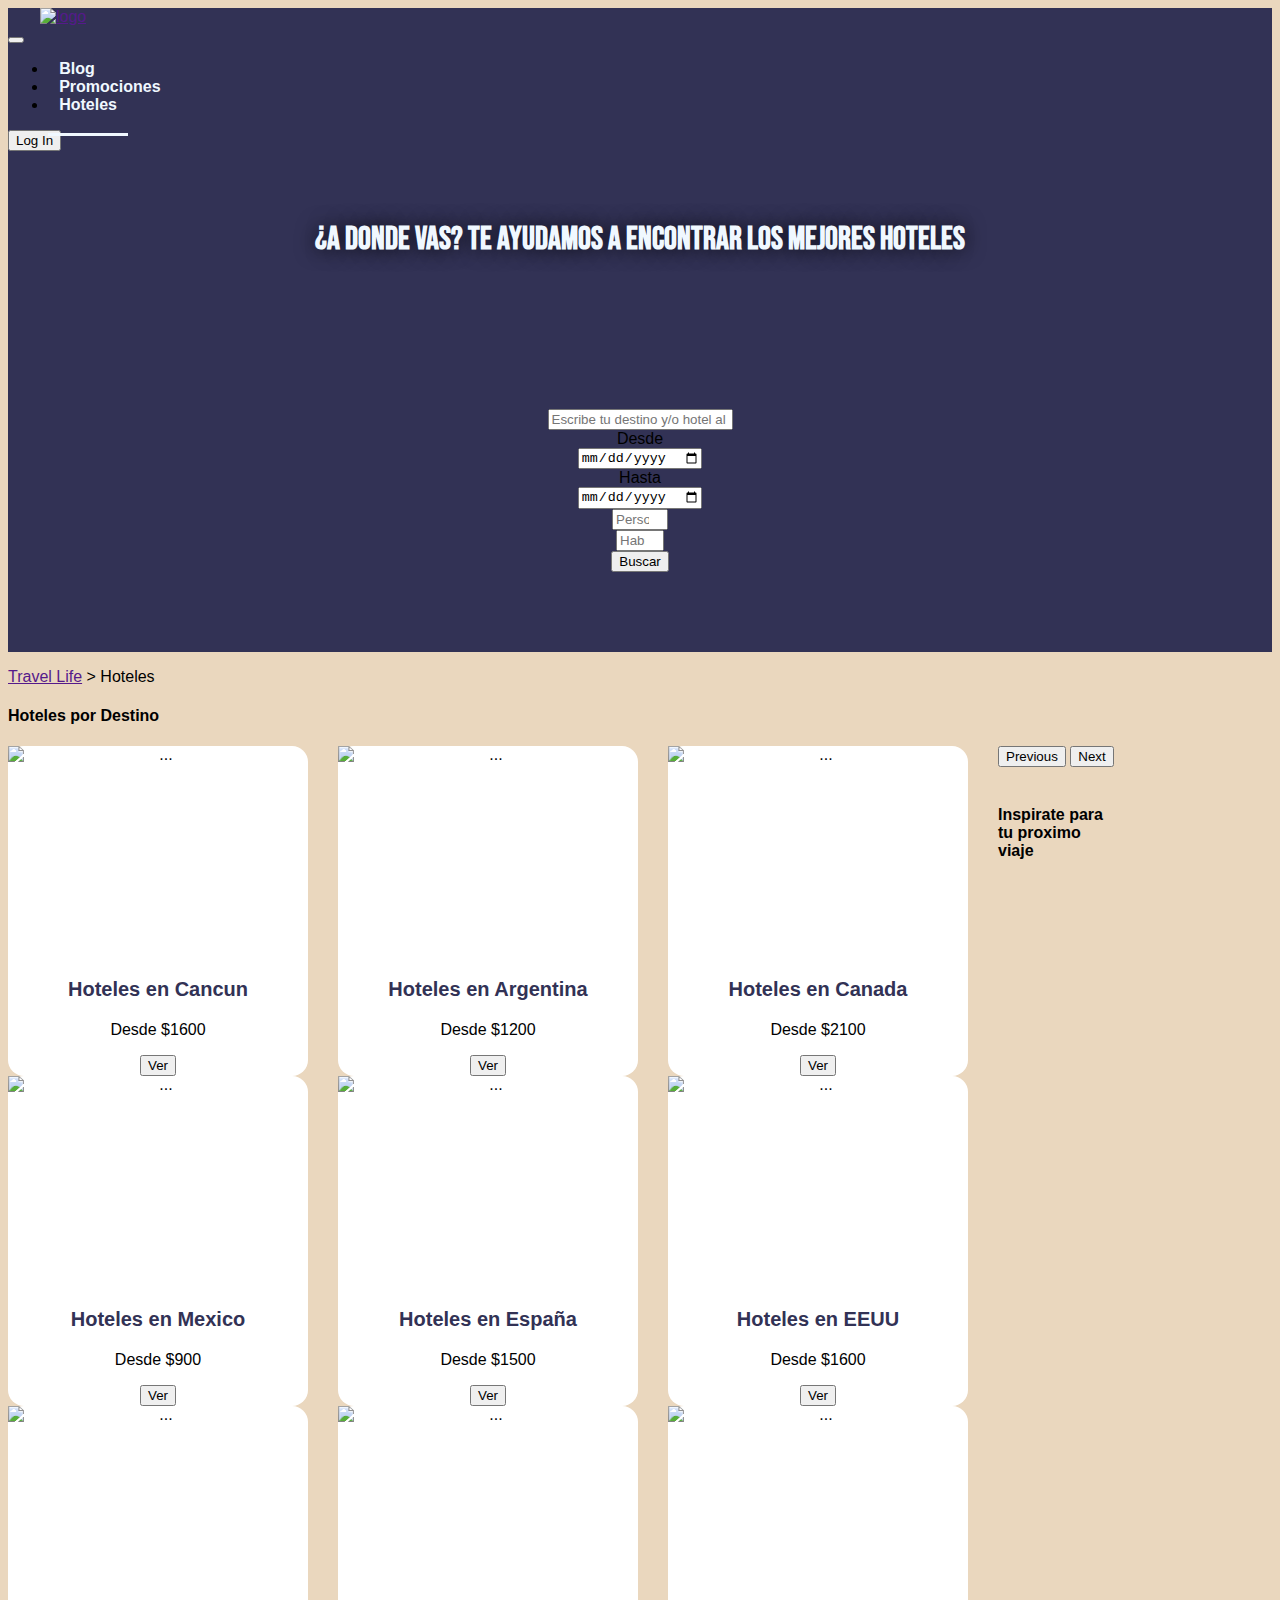
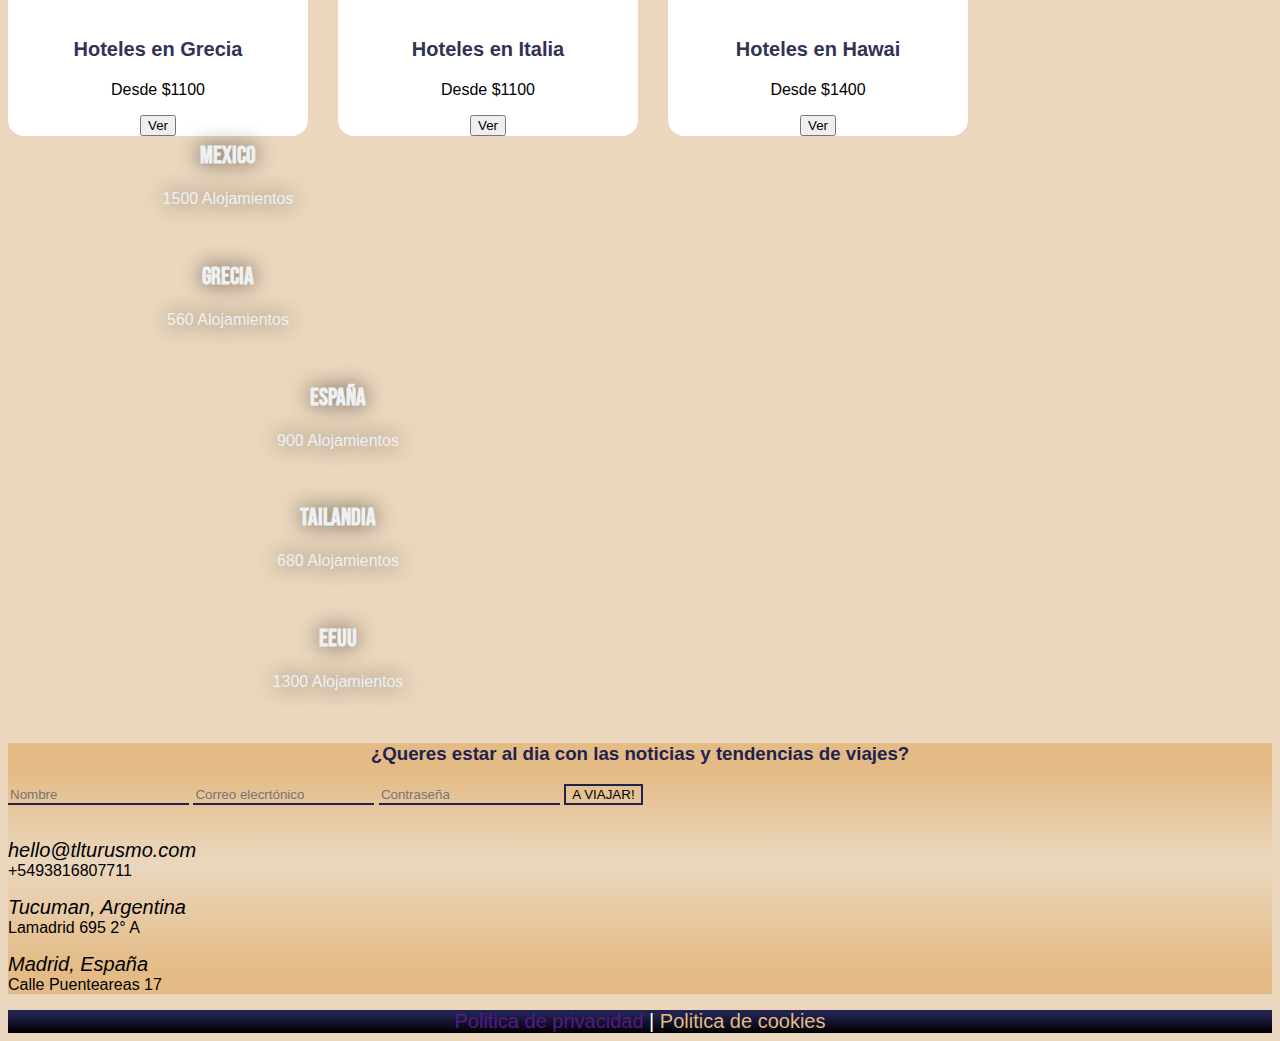
==== hoteles.html @ d71d04fd "cuadrado todo" ====
<!doctype html>
<html lang="en">

<head>
    <!-- Required meta tags -->
    <meta charset="utf-8">
    <meta name="viewport" content="width=device-width, initial-scale=1">

    <!-- Bootstrap CSS -->
    <link href="https://cdn.jsdelivr.net/npm/bootstrap@5.0.1/dist/css/bootstrap.min.css" rel="stylesheet"
        integrity="sha384-+0n0xVW2eSR5OomGNYDnhzAbDsOXxcvSN1TPprVMTNDbiYZCxYbOOl7+AMvyTG2x" crossorigin="anonymous">

    <!-- link css proyecto -->


    <link rel="stylesheet" href="hotelesstyle.css">
    <link rel="preconnect" href="https://fonts.gstatic.com">
    <link href="https://fonts.googleapis.com/css2?family=Bebas+Neue&display=swap" rel="stylesheet">
    <!-- CDN iconos-font-awesome -->
    <link rel="stylesheet" href="https://cdnjs.cloudflare.com/ajax/libs/font-awesome/5.15.3/css/all.min.css"
        integrity="sha512-iBBXm8fW90+nuLcSKlbmrPcLa0OT92xO1BIsZ+ywDWZCvqsWgccV3gFoRBv0z+8dLJgyAHIhR35VZc2oM/gI1w=="
        crossorigin="anonymous" />
    <title>Hoteles</title>
</head>

<body>
    <!-- SECCION NAVBAR -->
    <section class="sticky-top">
        <nav class="navbar navbar-expand-lg navbar-light container-fluid barra-nav">
            <div class="me-5">
                <a href=""><img class="logo" src="imagenes/OPCION MAS NEGRITA.png" alt="logo"></a>
            </div>
            <button class="navbar-toggler bg-light" type="button" data-bs-toggle="collapse"
                data-bs-target="#navbarSupportedContent" aria-controls="navbarSupportedContent" aria-expanded="false"
                aria-label="Toggle navigation">
                <span class="navbar-toggler-icon bg-light"></span>
            </button>
            <div class="collapse navbar-collapse" id="navbarSupportedContent">
                <ul class="navbar-nav me-auto mb-2 ml-auto mb-lg-0">
                    <li class="nav-item  my-2 me-2 mx-lg-3">
                        <a class="barra-link" href="#"> <b>Blog</b> </a>
                    </li>
                    <li class="nav-item my-2 me-2 mx-lg-3">
                        <a class="barra-link" href="./promociones.html"> <b>Promociones</b> </a>
                    </li>
                    <li class="nav-item my-2 me-2 mx-lg-3">
                        <a class=" barra-link1" href="./hoteles.html"> <b>Hoteles</b></a>
                    </li>
                </ul>
                <div>
                    <button class="btn btn-secondary" type="button">
                        <i class="fas fa-user"></i> Log In
                    </button>
                </div>
            </div>
        </nav>
    </section>
    <!-- SECCION HEADER -->
    <header>
        <div class="container-fluid sub-header">
            <h1 class="mb-0">¿A donde vas? Te ayudamos a encontrar los mejores Hoteles</h1>
        </div>
        <div class="hoteles-nav mb-2">
            <form class="row gx-3 gy-2 align-items-center">
                <div class="col-lg-4">
                    <label class="visually-hidden" for="specificSizeInputdate"></label>
                    <div class="input-group">
                        <div class="input-group-text"><i class="fas fa-map-marker-alt"></i></div>
                        <input type="text" class="form-control" aria-label="Sizing example input"
                            placeholder="Escribe tu destino y/o hotel al que quieras ir">
                    </div>
                </div>
                <div class="col-lg-3">
                    <div class="mb-2">
                        <label class="visually-hidden" for="specificSizeInputGroupUsername"></label>
                        <div class="input-group">
                            <div class="input-group-text">Desde</div>
                            <input type="date" class="form-control" id="specificSizeInputGroupUsername"
                                placeholder="Desde">
                        </div>
                    </div>
                    <div>
                        <label class="visually-hidden" for="specificSizeInputGroupUsername"></label>
                        <div class="input-group">
                            <div class="input-group-text">Hasta</div>
                            <input type="date" class="form-control" id="specificSizeInputGroupUsername"
                                placeholder="Habitaciones">
                        </div>
                    </div>
                </div>
                <div class="col-lg-3">
                    <div class="mb-2">
                        <label class="visually-hidden" for="specificSizeInputGroupUsername"></label>
                        <div class="input-group">
                            <div class="input-group-text"><i class="fas fa-user"></i></div>
                            <input type="number" min="0" max="10" class="form-control"
                                id="specificSizeInputGroupUsername" placeholder="Personas">
                        </div>
                    </div>
                    <div>
                        <label class="visually-hidden" for="specificSizeInputGroupUsername"></label>
                        <div class="input-group">
                            <div class="input-group-text"><i class="fas fa-bed"></i></div>
                            <input type="number" min="0" max="6" class="form-control"
                                id="specificSizeInputGroupUsername" placeholder="Habitaciones">
                        </div>
                    </div>
                </div>
                <div class="col-lg-2">
                    <button type="submit" class="btn btn-primary btn-lg">Buscar</button>
                </div>
            </form>
        </div>
    </header>

    <main>
        <!-- SECCION CARDS IMAGENES -->
        <section class="container">
            <div>
                <p><a href="">Travel Life</a> > Hoteles</p>
            </div>
            <div>
                <h4><b>Hoteles por Destino</b></h4>
            </div>
            <div id="carouselExampleControls" class="carousel slide" data-bs-ride="carousel">
                <div class="carousel-inner" role="listbox">
                    <div class="carousel-item active mb-2">
                        <div class="col-lg-4" style="float:left;">
                            <div class="card hoteles mb-2">
                                <img src="imagenes/1 hotel all inclusive.jpg" class="card-img-top" alt="...">
                                <div class="card-body">
                                    <h3>Hoteles en Cancun</h3>
                                    <p class="card-text"> Desde $1600</p>
                                    <button type="button" class="btn btn-secondary">Ver</button>
                                </div>
                            </div>
                        </div>
                        <div class="col-lg-4" style="float: left;">
                            <div class="card hoteles mb-2">
                                <img src="imagenes/2 hotel barcelona pieza.jpg" class="card-img-top" alt="...">
                                <div class="card-body">
                                    <h3>Hoteles en Argentina</h3>
                                    <p class="card-text"> Desde $1200</p>
                                    <button type="button" class="btn btn-secondary">Ver</button>
                                </div>
                            </div>
                        </div>
                        <div class="col-lg-4" style="float: left;">
                            <div class="card hoteles mb-2">
                                <img src="imagenes/3 hotel cama con luces.jpg" class="card-img-top" alt="...">
                                <div class="card-body">
                                    <h3>Hoteles en Canada</h3>
                                    <p class="card-text"> Desde $2100</p>
                                    <button type="button" class="btn btn-secondary">Ver</button>
                                </div>
                            </div>
                        </div>
                    </div>
                    <div class="carousel-item">
                        <div class="col-lg-4" style="float:left;">
                            <div class="card hoteles mb-2">
                                <img src="imagenes/4 hotel cuidad real.jpg" class="card-img-top" alt="...">
                                <div class="card-body">
                                    <h3>Hoteles en Mexico</h3>
                                    <p class="card-text"> Desde $900</p>
                                    <button type="button" class="btn btn-secondary">Ver</button>
                                </div>
                            </div>
                        </div>
                        <div class="col-lg-4" style="float:left;">
                            <div class="card hoteles mb-2">
                                <img src="imagenes/5 hotel madison sagrada familia.jpg" class="card-img-top" alt="...">
                                <div class="card-body">
                                    <h3>Hoteles en España</h3>
                                    <p class="card-text"> Desde $1500</p>
                                    <button type="button" class="btn btn-secondary">Ver</button>
                                </div>
                            </div>
                        </div>
                        <div class="col-lg-4" style="float:left;">
                            <div class="card hoteles mb-2">
                                <img src="imagenes/6 hotel tropical.jpg" class="card-img-top" alt="...">
                                <div class="card-body">
                                    <h3>Hoteles en EEUU</h3>
                                    <p class="card-text"> Desde $1600</p>
                                    <button type="button" class="btn btn-secondary">Ver</button>
                                </div>
                            </div>
                        </div>
                    </div>
                    <div class="carousel-item">
                        <div class="col-lg-4" style="float:left;">
                            <div class="card hoteles mb-2">
                                <img src="imagenes/10 vincci seleccion pileta.jpg" class="card-img-top" alt="...">
                                <div class="card-body">
                                    <h3>Hoteles en Grecia </h3>
                                    <p class="card-text"> Desde $1100</p>
                                    <button type="button" class="btn btn-secondary">Ver</button>
                                </div>
                            </div>
                        </div>
                        <div class="col-lg-4" style="float:left;">
                            <div class="card hoteles mb-2">
                                <img src="imagenes/8 impresionannte.jpg" class="card-img-top" alt="...">
                                <div class="card-body">
                                    <h3>Hoteles en Italia</h3>
                                    <p class="card-text"> Desde $1100</p>
                                    <button type="button" class="btn btn-secondary">Ver</button>
                                </div>
                            </div>
                        </div>
                        <div class="col-lg-4" style="float:left;">
                            <div class="card hoteles mb-2">
                                <img src="imagenes/9 recepcion de hotel.jpg" class="card-img-top" alt="...">
                                <div class="card-body">
                                    <h3>Hoteles en Hawai</h3>
                                    <p class="card-text"> Desde $1400</p>
                                    <button type="button" class="btn btn-secondary">Ver</button>
                                </div>
                            </div>
                        </div>
                    </div>
                    <button class="carousel-control-prev" type="button" data-bs-target="#carouselExampleControls"
                        data-bs-slide="prev">
                        <span class="carousel-control-prev-icon" aria-hidden="true"></span>
                        <span class="visually-hidden">Previous</span>
                    </button>
                    <button class="carousel-control-next" type="button" data-bs-target="#carouselExampleControls"
                        data-bs-slide="next">
                        <span class="carousel-control-next-icon" aria-hidden="true"></span>
                        <span class="visually-hidden">Next</span>
                    </button>
                </div>
            </div>
        </section>
        <br>
        <!-- SECCION Lugares proximos -->
        <section class="container lugares">
            <div class="row">
                <div class="col">
                    <h4><b>Inspirate para tu proximo viaje</b></h4>
                </div>
            </div>
            <!-- CARDS OFERTAS -->
            <div class="row row-cols-1 row-cols-md-2">
                <div class="col pe-2 pb-3 poster">          
                        <img class="poster-img w-100 h-100" src="imagenes/hotel 1.jpg" alt="">
                    <div class="poster-h2">
                        <h2>Mexico</h2>
                        <p>1500 Alojamientos</p>
                    </div>
                </div>
                <div class="col pe-2 pb-3 poster">
                    <img class="poster-img w-100 h-100" src="imagenes/hotel 2.jpg" alt="">
                    <div class="poster-h2">
                        <h2>GRECIA</h2>
                        <p>560 Alojamientos</p>
                    </div>
                </div>
            </div>
            <div class="row">
                <div class="col-12 col-md-4 pb-3 poster">
                    <img class="poster-img w-100 h-100" src="imagenes/hotel 3.jpg" alt="">
                    <div class="poster-h3">
                        <h2>ESPAÑA</h2>
                        <p>900 Alojamientos</p>
                    </div>
                </div>
                <div class="col-12 col-md-4 pb-3 poster">
                    <img class="poster-img w-100 h-100" src="imagenes/hotel 4.jpg" alt="">
                    <div class="poster-h3">
                        <h2>TAILANDIA</h2>
                        <p>680 Alojamientos</p>
                    </div>
                </div>
                <div class="col-12 col-md-4 pb-3 poster">
                    <img class="poster-img w-100 h-100" src="imagenes/hotel 8.jpg" alt="">
                    <div class="poster-h3">
                        <h2>EEUU</h2>
                        <p>1300 Alojamientos</p>
                    </div>
                </div>
            </div>
            </div>
        </section>
    </main>

    <!-- FOOTER -->

    <footer class="container-fluid p-0 m-0 row">
        <!-- FOOTER-SOCIAL -->
        <div class="footer-social py-2 ">
            <a class="m-1 text-white" href="" target="_blank"><i class="fab fa-facebook-square"></i></a>
            <a class="m-1 text-white" href="" target="_blank"><i class="fab fa-instagram"></i></a>
            <a class="m-1 text-white" href="" target="_blank"><i class="fab fa-youtube"></i></a>
        </div>
        <!-- FOOTER-ALL -->
        <div class="footer-all row row-cols-lg-3 row-cols-1 py-5 m-0">
            <div class="d-flex flex-column justify-content-lg-center justify-content-start me-lg-0">
                <h3 style="text-align: center; color:#222250 ;">¿Queres estar al dia con las noticias y tendencias de
                    viajes?</h3>
                <form class="d-flex flex-column pe-5 pe-lg-0">
                    <input class="m-2 input-foot" type="text" placeholder="Nombre" aria-label="Nombre" name="name">
                    <input class="m-2 input-foot " type="text " placeholder="Correo elecrtónico"
                        aria-label="Correo electrónico" name="email">
                    <input class="m-2 input-foot" type="password" placeholder="Contraseña" aria-label="Contraseña"
                        name="pasword">
                    <button class="m-3 button-foot"> A VIAJAR!</button>
                </form>
            </div>
            <div class="d-flex justify-content-center align-items-center ">
                <img src="imagenes/LOGUITO 3 SIN FONDO.png" alt="">
            </div>
            <div class="row my-3">
                <div class="justify-content-center align-items-center col-lg-12 col-sm-7 col-12 ms-4 ms-sm-0 p-0 row">
                    <div class="col-2 icon-foot"><i class="fas fa-comment "></i></div>
                    <p class="col-9"> <i style="font-size: 20px;"> hello@tlturusmo.com</i>
                        <br>
                        <span>+5493816807711</span>
                    </p>
                </div>
                <div class="justify-content-center align-items-center  col-lg-12 col-sm-7 col-12 ms-4 ms-sm-0 p-0 row">
                    <div class="col-2 icon-foot"><i class="fas fa-map-marker-alt"></i></div>
                    <p class="col-9"> <i style="font-size: 20px;"> Tucuman, Argentina</i>
                        <br>
                        <span>Lamadrid 695 2° A</span>
                    </p>
                </div>
                <div class="justify-content-center align-items-center col-lg-12 col-sm-7 col-12 ms-4 ms-sm-0 p-0 row">
                    <div class="col-2 icon-foot"><i class="fas fa-map-marker-alt"></i></div>
                    <p class="col-9"> <i style="font-size: 20px;"> Madrid, España</i>
                        <br>
                        <span>Calle Puenteareas 17</span>
                    </p>
                </div>
            </div>
        </div>

        <!-- FOOTER-LEGAL -->
        <div class="footer-legal py-2">
            <a class="text-white" href="" target="_blank">Politica de privacidad</a> |
            <a class="coockies-a " href="" target="_blank">Politica de cookies</a>
        </div>

    </footer>

    <!-- Option 1: Bootstrap Bundle with Popper -->
    <script src="https://cdn.jsdelivr.net/npm/bootstrap@5.0.1/dist/js/bootstrap.bundle.min.js"
        integrity="sha384-gtEjrD/SeCtmISkJkNUaaKMoLD0//ElJ19smozuHV6z3Iehds+3Ulb9Bn9Plx0x4"
        crossorigin="anonymous"></script>

</body>

</html>
---- hotelesstyle.css ----
* {
  box-sizing: border-box;
}
body {
  font-family: Arial, Helvetica, sans-serif;
  background-color: rgba(221, 189, 148, 0.61);
}
/* NAVBAR */
.logo {
width: 150px;
margin-left: 2rem;
}
.barra-nav {
  background-color: #323255;
}
.navbar .navbar-nav .barra-link:hover {
  color: aliceblue;
}
@media only screen and (min-width: 960px) {
  .navbar .navbar-nav .barra-link {
    padding: 1.44em 0.7em;
  }
  .navbar {
    padding: 1;
  }
  .navbar .navbar-brand {
    padding: 1 0.7em;
  }
}
.navbar .navbar-nav .barra-link {
  position: relative;
}
.navbar .navbar-nav .barra-link::after {
  position: absolute;
  bottom: 0;
  left: 0;
  right: 0;
  margin: auto;
  background-color: aliceblue;
  color: transparent;
  width: 0%;
  content: '';
  height: 3px;
  transition: all 0.5s;
}
.navbar .navbar-nav .barra-link:hover::after {
  width: 100%;
}
.barra-link {
  text-decoration: none;
  color: aliceblue;
}
/* link HOTELES */
.navbar .navbar-nav .barra-link1:hover {
color: aliceblue;
}

@media only screen and (min-width: 992px) {
.navbar .navbar-nav .barra-link1{
  padding: 1.44em 0.7em;
}
.navbar {
  padding: 1;
}
.navbar .navbar-brand {
  padding: 1 0.7em;
}
}
.navbar .navbar-nav .barra-link1 {
position: relative;
}
.navbar .navbar-nav .barra-link1::after {
position: absolute;
bottom: 0;
left: 0;
right: 0;
margin: auto;
background-color: aliceblue;
color: transparent;
width: 0%;
content: "";
height: 3px;
transition: all 0.4s;
}
.navbar .navbar-nav .barra-link1:link:after {
width: 100%;
}
.barra-link1 {
text-decoration: none;
color: aliceblue;
}


/* seccion dropdown login */
.login{
  background-color:#323255;
  border: solid aliceblue;
  border-radius: 1rem;
}
.login-text {
  color: aliceblue;
}

/* HEADER */
.sub-header h1 {
  color: aliceblue;
  font-family: 'Bebas Neue', cursive;
  size: 40px;
  text-shadow: 0 0 20px rgb(0 0 0 / 80%);
}
.sub-header{
  background-color:#323255 ;
  padding: 3rem;
  text-align: center;
}
/* seccion hoteles busqueda */
.hoteles-nav {
  background-color:#323255 ;
  padding: 5rem;
  text-align: center;
}
.todavia {
color: aliceblue;
}

/* seccion carrousel hoteles cards */
.hoteles{
max-width: 950px;
}
.hoteles {
  min-width: 300px;
  text-align: center;
  border-radius: 1rem;
  background-color:white;
  margin-right: 30px;
}
.hoteles img{
min-width: 300px;
min-height: 212px;
}
.hoteles h3{
font-size: 20px;
color:#323255;
}

/* seccion lugares proximos */
 /* ESTILO */
 .lugares{
   max-width: 1100px;
 }
  .poster-h2 {
    position: relative;
    left: 20%;
   bottom: 80%;
  }
  .poster-h2 h2{
    color: aliceblue;
    font-family: "Bebas Neue", cursive;
    size: 15px;
    text-shadow: 0 0 20px rgb(0 0 0 / 80%);
  }
  .poster-h2 p{
    color: aliceblue;
    size: 15px;
    text-shadow: 0 0 20px rgb(0 0 0 / 80%);
  }
/* configuracion de la fila de 3 */
  .poster-h3 {
    position: relative;
    left: 30%;
   bottom: 70%;
  }
  .poster-h3 h2{
    color: aliceblue;
    font-family: "Bebas Neue", cursive;
    size: 15px;
    text-shadow: 0 0 20px rgb(0 0 0 / 80%);
  }
  .poster-h3 p{
    color: aliceblue;
    size: 15px;
    text-shadow: 0 0 20px rgb(0 0 0 / 80%);
  }

  /* HOVER EFFECTS */
  .poster-img {
    min-width:240px;
    filter: brightness(60%);
    transition: 0.5s ease;
    backface-visibility: hidden;
  }
  .poster-h2 {
    transition: 0.5s ease;
    opacity: 0.8;
    transform: translate(-50%, -50%);
    -ms-transform: translate(-50%, -50%);
    text-align: center;
  }
  .poster:hover .poster-img {
    filter: brightness(50%);
  }
  .poster:hover .poster-h2 {
    opacity: 1;
    filter: brightness(150%);
  }
  .poster-h3 {
    transition: 0.5s ease;
    opacity: 0.8;
    transform: translate(-50%, -50%);
    -ms-transform: translate(-50%, -50%);
    text-align: center;
  }
  .poster:hover .poster-h3 {
    opacity: 1;
    filter: brightness(150%);
  }

/* seccion footer */
/* footer-social */
.footer-social {
  text-align: center;
  font-size: 35px;
  background: rgb(34,34,80);
  background: linear-gradient(180deg, #323255 87%, rgba(228,187,133,1) 100%);
}
.footer-social a:hover {
  filter: brightness(80%);
}
/* foooter-legal */
.footer-legal {
  background: rgb(34,34,80);
  background: linear-gradient(180deg, rgba(34,34,80,1) 16%, rgba(0,0,0,1) 100%);
  text-align: center;
  font-size: 20px;
  color: white;
}
.footer-legal a {
  text-decoration: none;
}
.coockies-a {
  color: rgb(228, 187, 133);
}
.coockies-a:hover {
  color: #ffffff;
}
/* footer-all */
.footer-all{
  background: rgb(228,187,133);
  background: linear-gradient(180deg, rgba(228,187,133,1) 10%, rgba(255,255,255,0) 48%, rgba(228,187,133,1) 90%);
}
/* DIV-1 */

.input-foot {
  background-color: transparent;
  border: none;
  border-bottom: solid  2px #222250;
}
.button-foot {
  background-color: transparent;
  border: solid 2px #222250;
  transition: 0.4s;
}
.button-foot:hover {
  color: antiquewhite;
  background-color: #222250;
}

/* DIV-2 /LOGO IMAGEN */

/* DIV-3 */
.icon-foot {
  text-align: center;
  font-size: 30px;
  color: #222250;
 padding: 0 2rem;
}
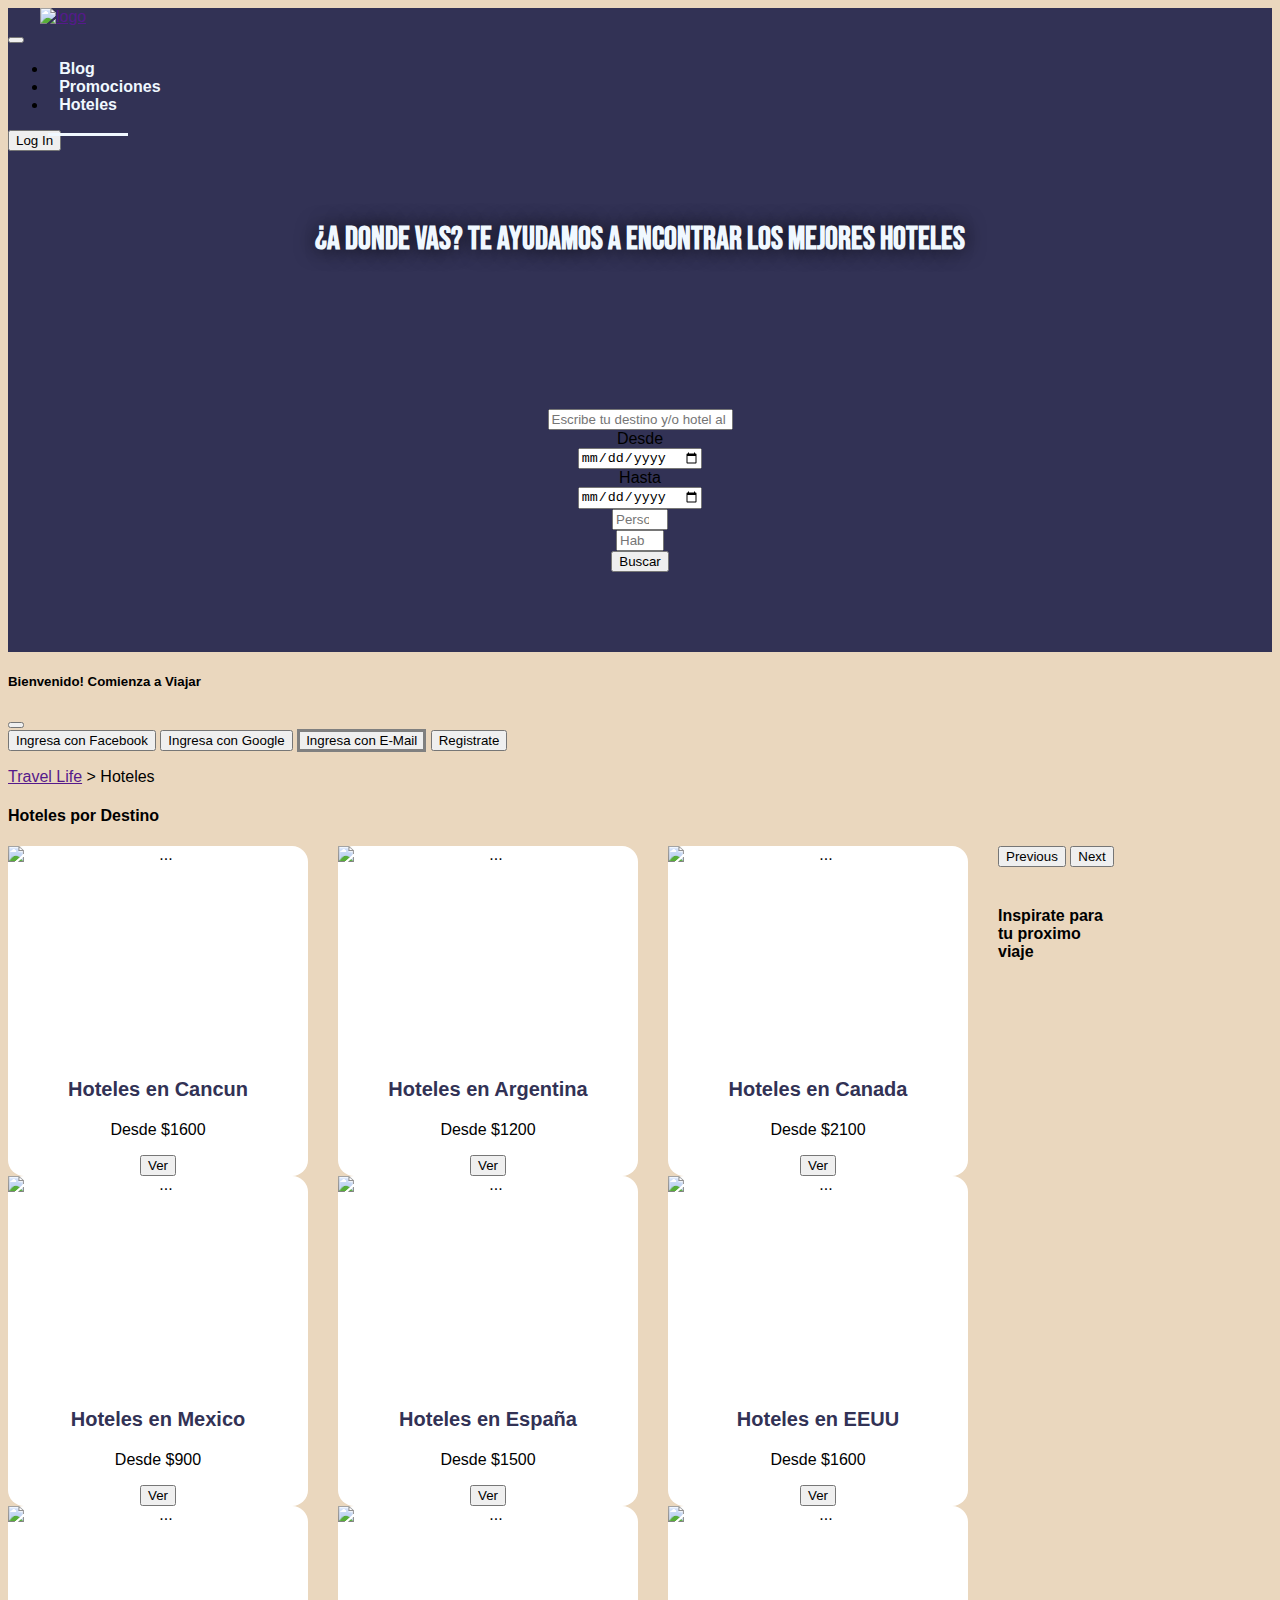
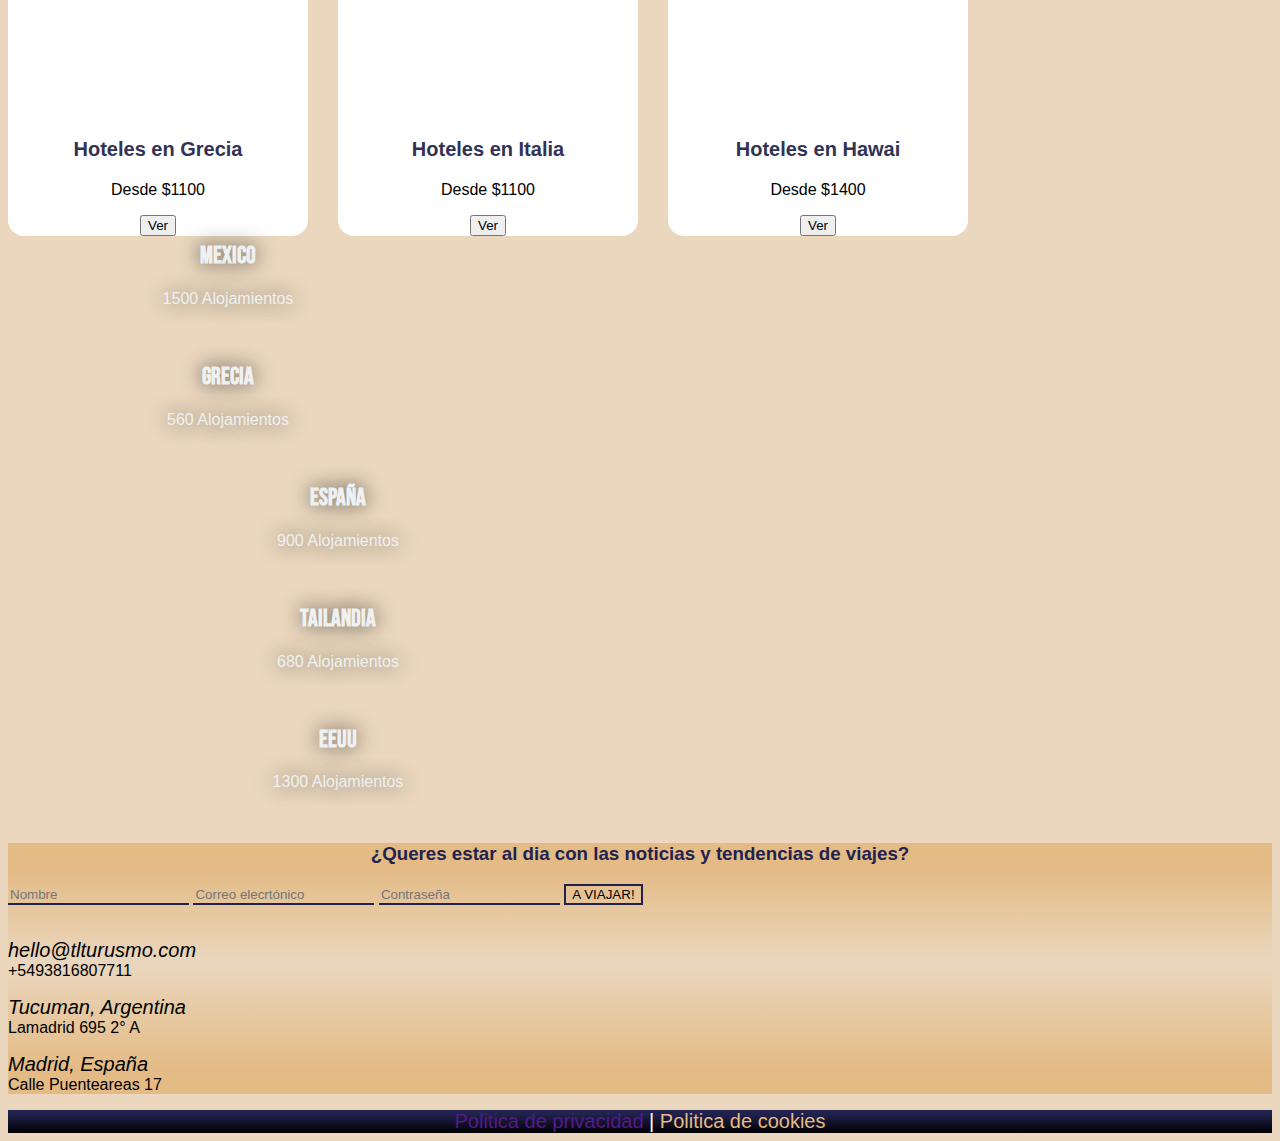
==== commit 9dd1b0a2: "modifique el modal login" ====
--- a/hoteles.html
+++ b/hoteles.html
@@ -48,7 +48,8 @@
                     </li>
                 </ul>
                 <div>
-                    <button class="btn btn-secondary" type="button">
+                    <button class="btn btn-secondary" type="button" data-bs-toggle="modal"
+                        data-bs-target="#iniciasesion">
                         <i class="fas fa-user"></i> Log In
                     </button>
                 </div>
@@ -114,6 +115,27 @@
     </header>
 
     <main>
+        <!-- Modal de LOGIN -->
+        <div class="modal fade" id="iniciasesion" aria-hidden="true" aria-labelledby="exampleModalToggleLabel"
+            tabindex="-1">
+            <div class="modal-dialog modal-dialog-centered">
+                <div class="modal-content">
+                    <div class="modal-header">
+                        <h5 class="modal-title" id="exampleModalToggleLabel">Bienvenido! Comienza a Viajar</h5>
+                        <button type="button" class="btn-close" data-bs-dismiss="modal" aria-label="Close"></button>
+                    </div>
+                    <div class="modal-body">
+                        <div class="d-grid gap-3 col-10 mx-auto">
+                            <button class="btn btn-primary" type="button"><a class="m-1 text-white" href="" target="_blank"><i class="fab fa-facebook-square"></i></a>Ingresa con Facebook</button>
+                            <button class="btn btn-danger" type="button"><a class="m-1 text-white" href="" target="_blank"><i class="fab fa-google"></i></a>Ingresa con Google</button>
+                            <button class="btn google-boton" type="button"><a class="m-1" href="" target="_blank"><i class="fas fa-envelope"></i></a>Ingresa con E-Mail</button>
+                            <button class="btn btn-secondary" data-bs-target="#registrate" data-bs-toggle="modal"
+                                data-bs-dismiss="modal">Registrate</button>
+                        </div>
+                    </div>
+                </div>
+            </div>
+        </div>
         <!-- SECCION CARDS IMAGENES -->
         <section class="container">
             <div>
@@ -243,8 +265,8 @@
             </div>
             <!-- CARDS OFERTAS -->
             <div class="row row-cols-1 row-cols-md-2">
-                <div class="col pe-2 pb-3 poster">          
-                        <img class="poster-img w-100 h-100" src="imagenes/hotel 1.jpg" alt="">
+                <div class="col pe-2 pb-3 poster">
+                    <img class="poster-img w-100 h-100" src="imagenes/hotel 1.jpg" alt="">
                     <div class="poster-h2">
                         <h2>Mexico</h2>
                         <p>1500 Alojamientos</p>
--- a/hotelesstyle.css
+++ b/hotelesstyle.css
@@ -90,7 +90,6 @@
 color: aliceblue;
 }
 
-
 /* seccion dropdown login */
 .login{
   background-color:#323255;
@@ -99,6 +98,10 @@
 }
 .login-text {
   color: aliceblue;
+}
+/* seccion modal login */
+.google-boton{
+  border: solid gray;
 }
 
 /* HEADER */
